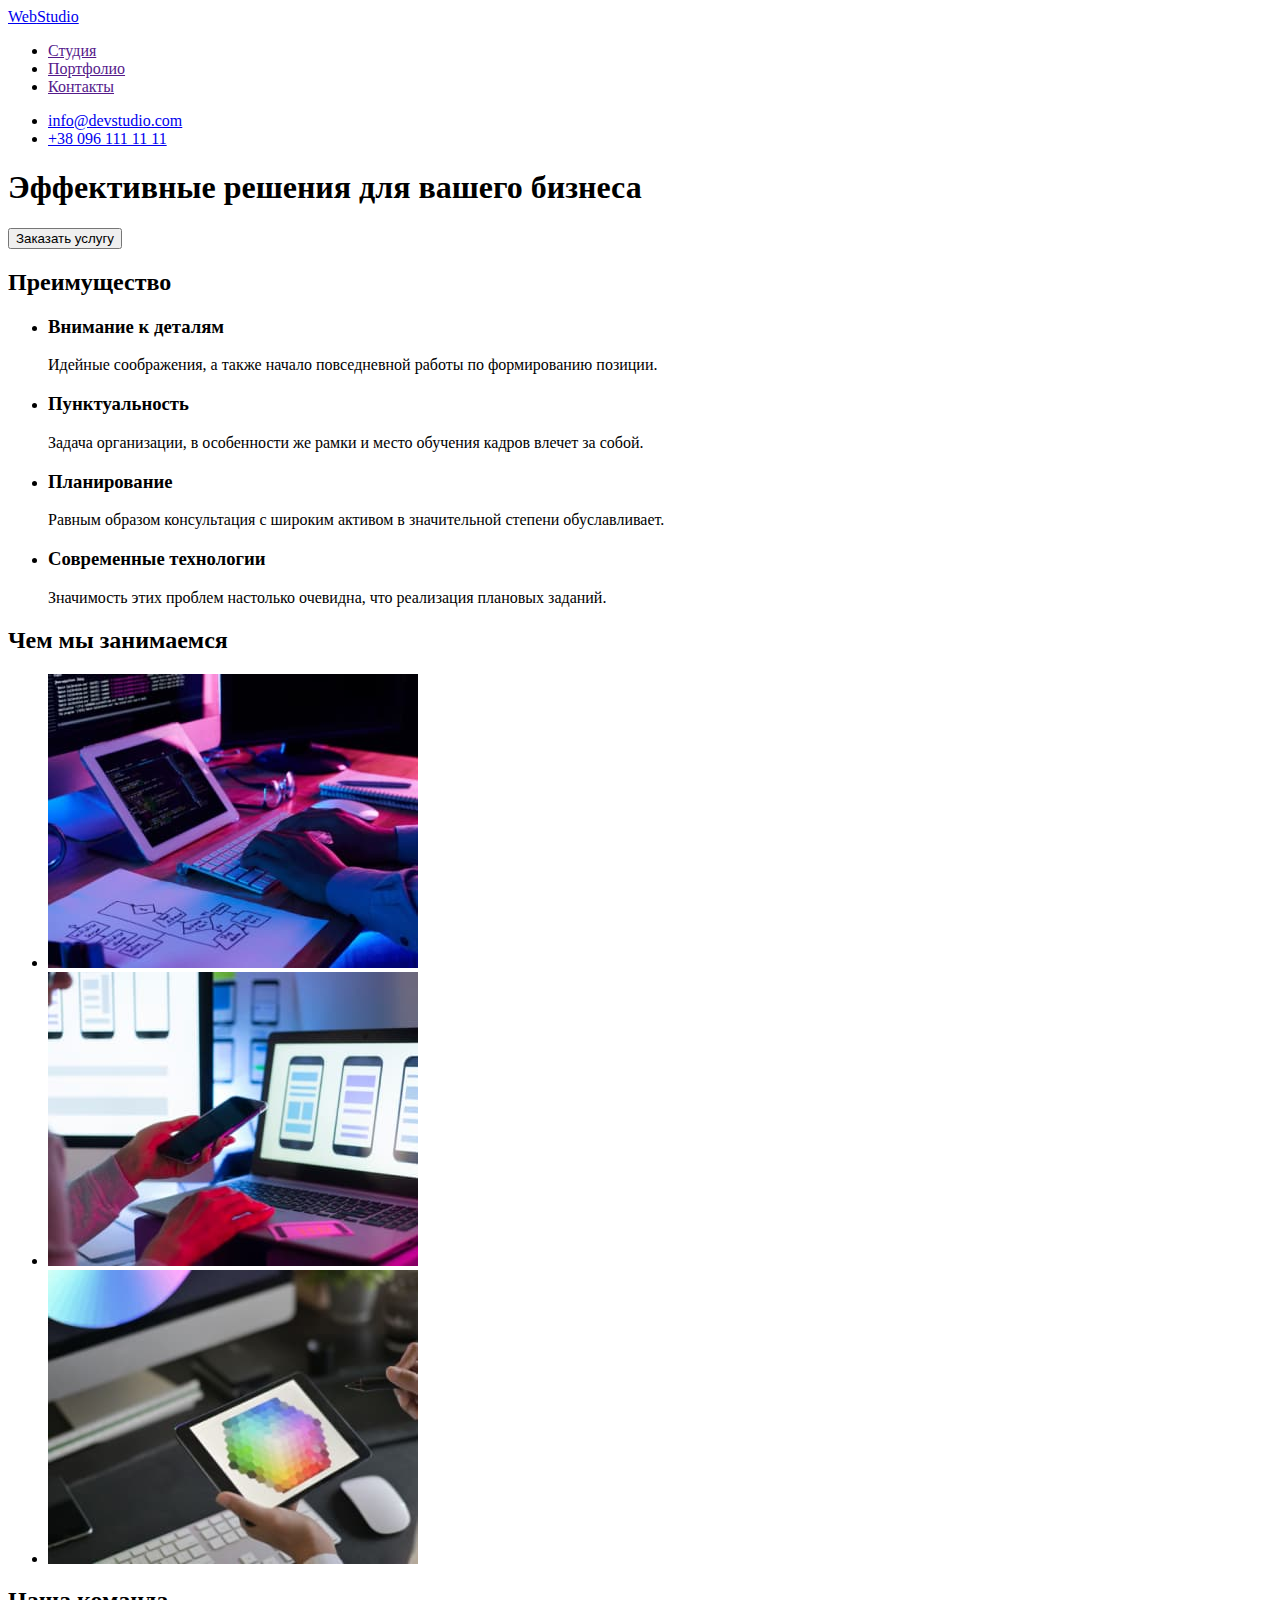
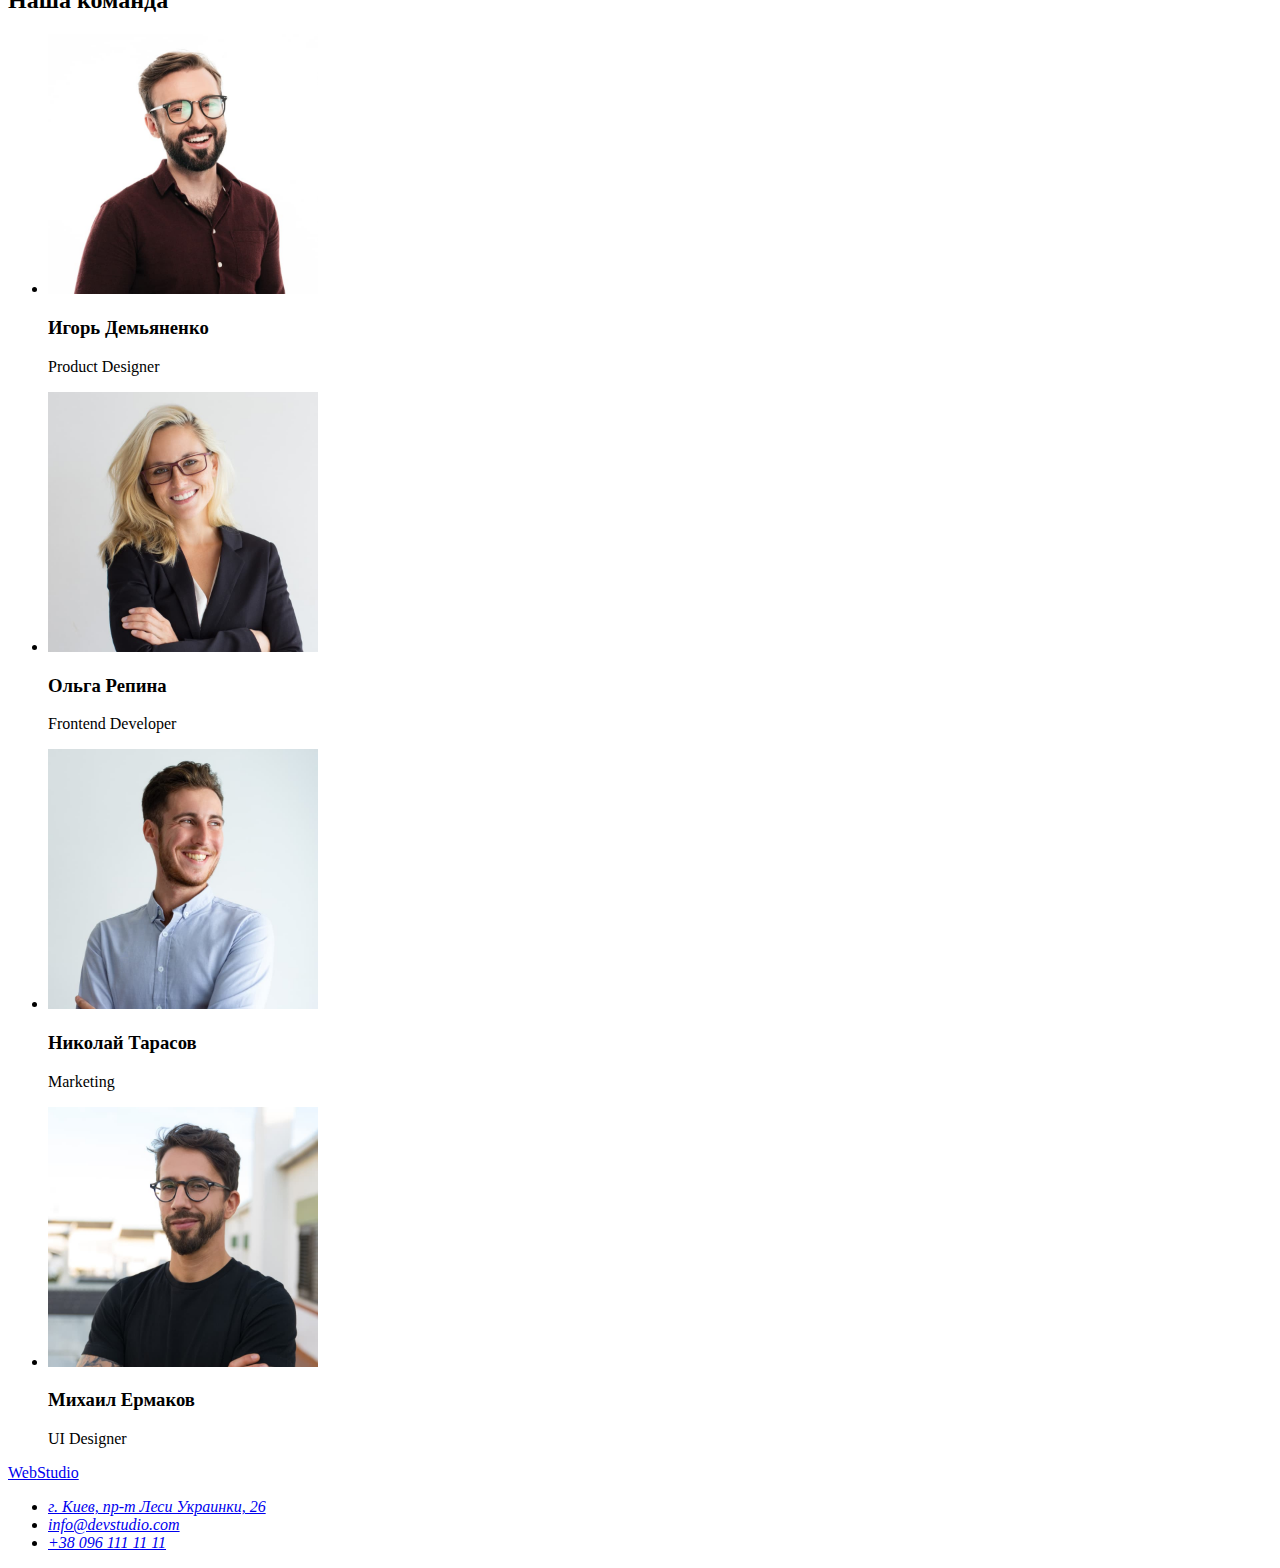
==== index.html @ 7dddd97c "duplicate hw1" ====
<!DOCTYPE html>
<html lang="ru">
<head>
  <meta charset="UTF-8">
  <meta http-equiv="X-UA-Compatible" content="IE=edge">
  <meta name="viewport" content="width=device-width, initial-scale=1.0">
  <title>WebStudio</title>
  <link rel="stylesheet" href="./css/styles.css">
</head>
<body>

  <header>
    <nav>
      <a href="./">
        <span>Web</span>Studio
      </a>
      <ul>
        <li><a href="">Студия</a></li>
        <li><a href="">Портфолио</a></li>
        <li><a href="">Контакты</a></li>
      </ul>
    </nav>

      <ul>
        <li><a href="mailto:info@devstudio.com">info@devstudio.com</a></li>
        <li><a href="tel:+380961111111">+38 096 111 11 11</a></li>
      </ul>
  </header>

  <main>
    <section>
      <h1>Эффективные решения для вашего бизнеса</h1>
      <button type="button">Заказать услугу</button>
    </section>

    <section>
      <h2>Преимущество</h2>

      <ul>
        <li>
          <h3>Внимание к деталям</h3>
          <p>Идейные соображения, а также начало повседневной работы по формированию позиции.</p>
        </li>
        <li>
          <h3>Пунктуальность</h3>
          <p>Задача организации, в особенности же рамки и место обучения кадров влечет за собой.</p>
        </li>
        <li>
          <h3>Планирование</h3>
          <p>Равным образом консультация с широким активом в значительной степени обуславливает.</p>
        </li>
        <li>
          <h3>Современные технологии</h3>
          <p>Значимость этих проблем настолько очевидна, что реализация плановых заданий.</p>
        </li>
      </ul>
    </section>

    <section>
      <h2>Чем мы занимаемся</h2>
      <ul>
        <li><img src="./images/layout.jpg" alt="Программирование" width="370"></li>
        <li><img src="./images/design.jpg" alt="Дизайн" width="370"></li>
        <li><img src="./images/colorontablet.jpg" alt="Выбор цвета на графическом планшете" width="370"></li>
      </ul>
    </section>

    <section>
      <h2>Наша команда</h2>
      <ul>
        <li>
          <img src="./images/igordemyanenko.jpg" alt="Игорь Демьяненко" width="270">
          <h3>Игорь Демьяненко</h3>
          <p>Product Designer</p>
        </li>
        <li>
          <img src="./images/olgarepina.jpg" alt="Ольга Репина" width="270">
          <h3>Ольга Репина</h3>
          <p>Frontend Developer</p>
        </li>
        <li>
          <img src="./images/nikolaitarasov.jpg" alt="Николай Тарасов" width="270">
          <h3>Николай Тарасов</h3>
          <p>Marketing</p>
        </li>
        <li>
          <img src="./images/mikhailermakov.jpg" alt="Михаил Ермаков" width="270">
          <h3>Михаил Ермаков</h3>
          <p>UI Designer</p>
        </li>
      </ul>
    </section>
  </main>

  <footer>
    <a href="./">
        <span>Web</span>Studio
      </a>
        <address>
        <ul>
          <li><a href="/">г. Киев, пр-т Леси Украинки, 26</a></li>
          <li><a href="mailto:info@devstudio.com">info@devstudio.com</a></li>
          <li><a href="tel:+380961111111">+38 096 111 11 11</a></li>
        </ul>
        </address>
  </footer>
</body>
</html>
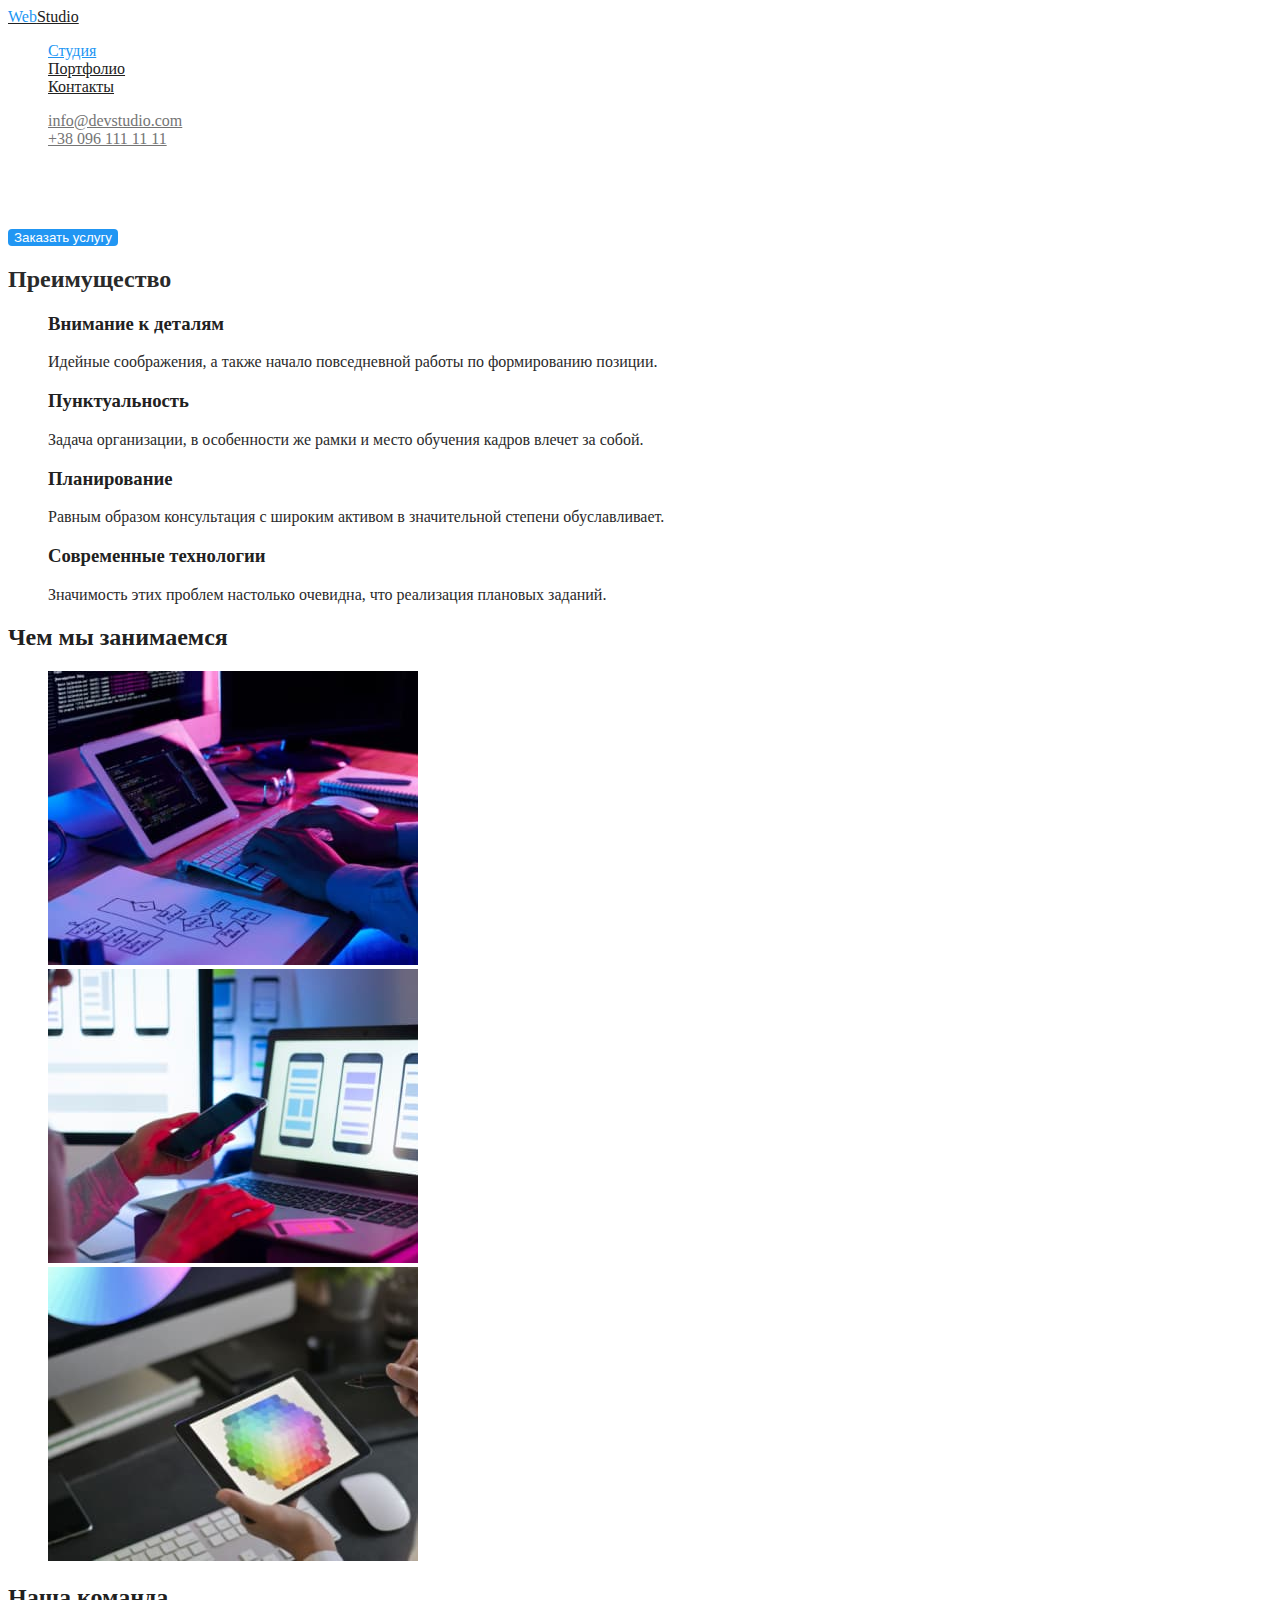
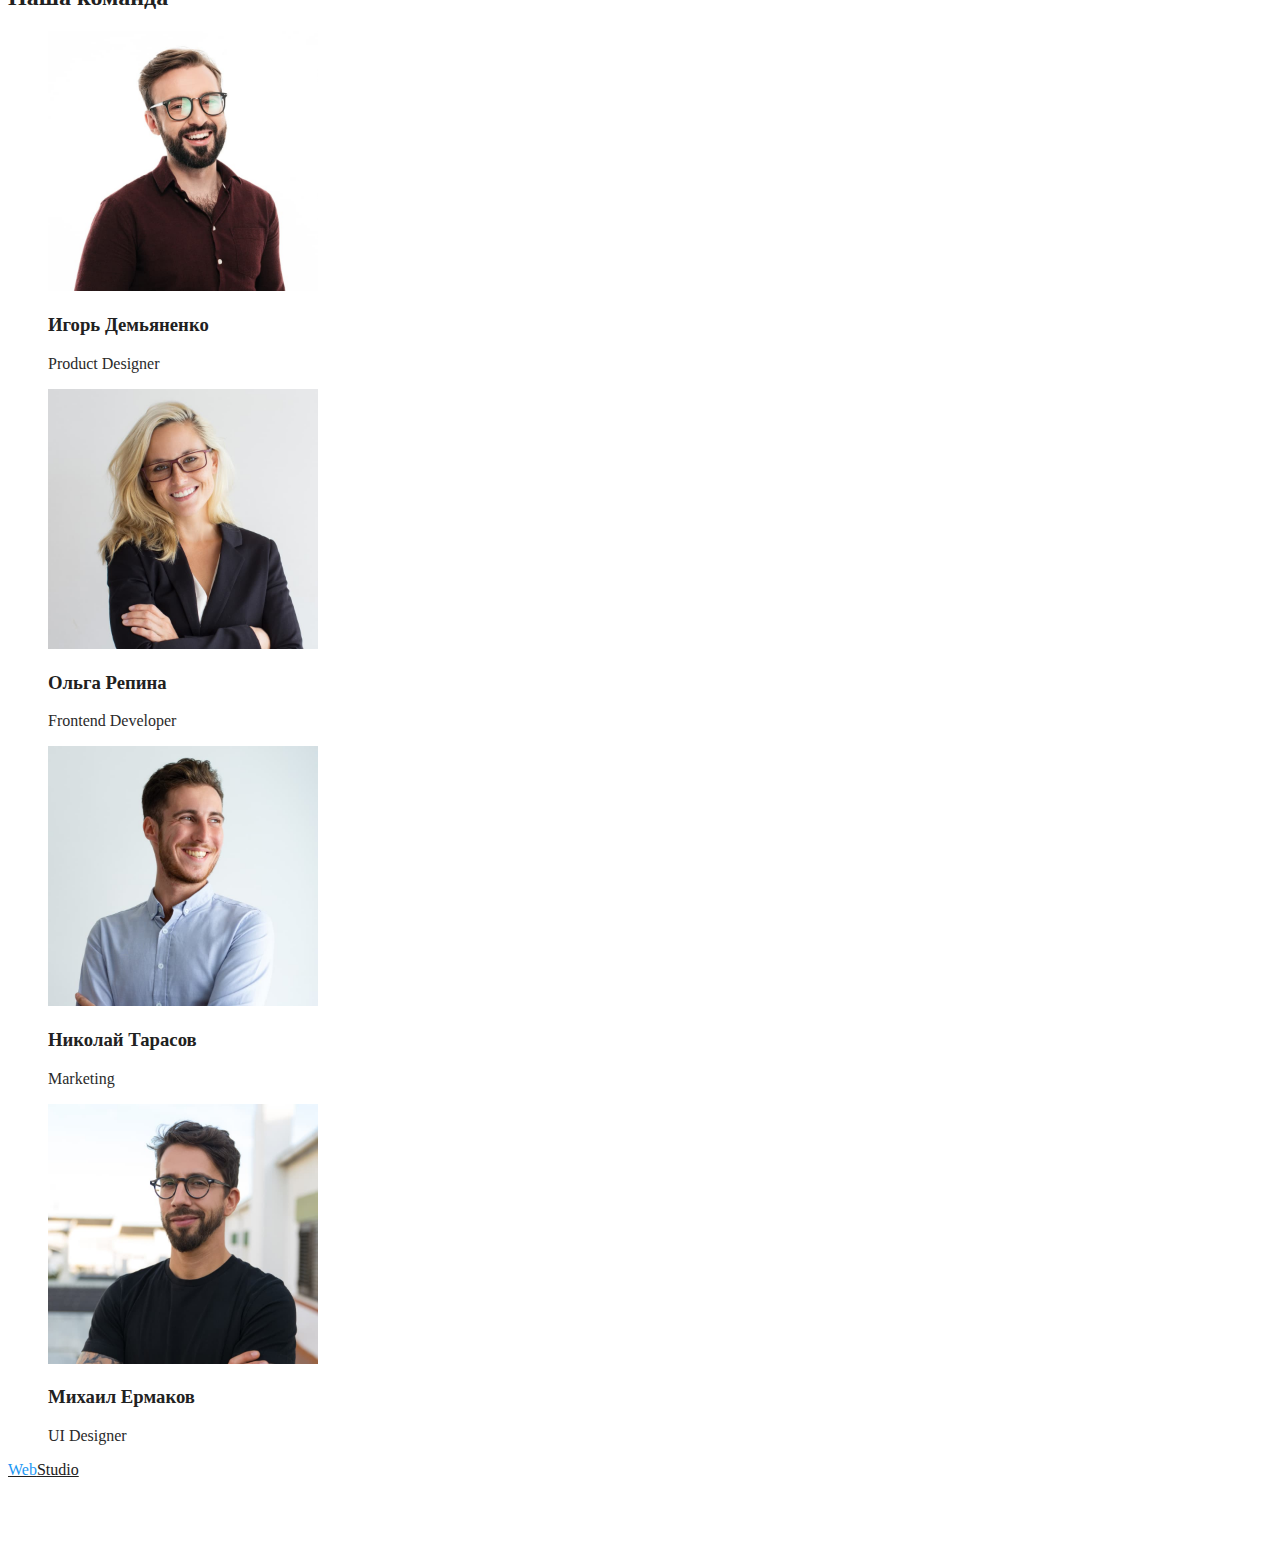
==== commit 49462c13: "add styles" ====
--- a/index.html
+++ b/index.html
@@ -11,81 +11,81 @@
 
   <header>
     <nav>
-      <a href="./">
-        <span>Web</span>Studio
+      <a href="./" class="logo">
+        <span class="logo-web">Web</span>Studio
       </a>
-      <ul>
-        <li><a href="">Студия</a></li>
-        <li><a href="">Портфолио</a></li>
-        <li><a href="">Контакты</a></li>
+      <ul class="site-nav list">
+        <li><a href="" class="link current">Студия</a></li>
+        <li><a href="./portfolio.html" class="link">Портфолио</a></li>
+        <li><a href="" class="link">Контакты</a></li>
       </ul>
     </nav>
 
-      <ul>
-        <li><a href="mailto:info@devstudio.com">info@devstudio.com</a></li>
-        <li><a href="tel:+380961111111">+38 096 111 11 11</a></li>
+      <ul class="contacts-header list">
+        <li ><a href="mailto:info@devstudio.com" class="mail">info@devstudio.com</a></li>
+        <li><a href="tel:+380961111111" class="tel">+38 096 111 11 11</a></li>
       </ul>
   </header>
 
   <main>
-    <section>
-      <h1>Эффективные решения для вашего бизнеса</h1>
-      <button type="button">Заказать услугу</button>
+    <section class="slogan">
+      <h1 class="slogan-title">Эффективные решения для вашего бизнеса</h1>
+      <button type="button" class="button">Заказать услугу</button>
     </section>
 
     <section>
       <h2>Преимущество</h2>
 
-      <ul>
+      <ul class="feature-list list">
         <li>
-          <h3>Внимание к деталям</h3>
+          <h3 class="title">Внимание к деталям</h3>
           <p>Идейные соображения, а также начало повседневной работы по формированию позиции.</p>
         </li>
         <li>
-          <h3>Пунктуальность</h3>
+          <h3 class="title">Пунктуальность</h3>
           <p>Задача организации, в особенности же рамки и место обучения кадров влечет за собой.</p>
         </li>
         <li>
-          <h3>Планирование</h3>
+          <h3 class="title">Планирование</h3>
           <p>Равным образом консультация с широким активом в значительной степени обуславливает.</p>
         </li>
         <li>
-          <h3>Современные технологии</h3>
+          <h3 class="title">Современные технологии</h3>
           <p>Значимость этих проблем настолько очевидна, что реализация плановых заданий.</p>
         </li>
       </ul>
     </section>
 
-    <section>
-      <h2>Чем мы занимаемся</h2>
-      <ul>
+    <section class="section">
+      <h2 class="section-title">Чем мы занимаемся</h2>
+      <ul class="section list">
         <li><img src="./images/layout.jpg" alt="Программирование" width="370"></li>
         <li><img src="./images/design.jpg" alt="Дизайн" width="370"></li>
         <li><img src="./images/colorontablet.jpg" alt="Выбор цвета на графическом планшете" width="370"></li>
       </ul>
     </section>
 
-    <section>
-      <h2>Наша команда</h2>
-      <ul>
+    <section class="section">
+      <h2 class="section-title">Наша команда</h2>
+      <ul class="section list">
         <li>
           <img src="./images/igordemyanenko.jpg" alt="Игорь Демьяненко" width="270">
-          <h3>Игорь Демьяненко</h3>
+          <h3 class="section-title">Игорь Демьяненко</h3>
           <p>Product Designer</p>
         </li>
         <li>
           <img src="./images/olgarepina.jpg" alt="Ольга Репина" width="270">
-          <h3>Ольга Репина</h3>
+          <h3 class="section-title">Ольга Репина</h3>
           <p>Frontend Developer</p>
         </li>
         <li>
           <img src="./images/nikolaitarasov.jpg" alt="Николай Тарасов" width="270">
-          <h3>Николай Тарасов</h3>
+          <h3 class="section-title">Николай Тарасов</h3>
           <p>Marketing</p>
         </li>
         <li>
           <img src="./images/mikhailermakov.jpg" alt="Михаил Ермаков" width="270">
-          <h3>Михаил Ермаков</h3>
+          <h3 class="section-title">Михаил Ермаков</h3>
           <p>UI Designer</p>
         </li>
       </ul>
@@ -93,14 +93,14 @@
   </main>
 
   <footer>
-    <a href="./">
-        <span>Web</span>Studio
+    <a href="./" class="logo">
+        <span class="logo-web">Web</span>Studio
       </a>
         <address>
-        <ul>
-          <li><a href="/">г. Киев, пр-т Леси Украинки, 26</a></li>
-          <li><a href="mailto:info@devstudio.com">info@devstudio.com</a></li>
-          <li><a href="tel:+380961111111">+38 096 111 11 11</a></li>
+        <ul class="contacts-footer list">
+          <li><a href="/" class="address">г. Киев, пр-т Леси Украинки, 26</a></li>
+          <li ><a href="mailto:info@devstudio.com" class="mail">info@devstudio.com</a></li>
+          <li><a href="tel:+380961111111" class="tel">+38 096 111 11 11</a></li>
         </ul>
         </address>
   </footer>
--- a/css/styles.css
+++ b/css/styles.css
@@ -0,0 +1,127 @@
+/* styles for index.html */
+:root {
+--primary-text-color: #2a2a2a;
+--title-text-color: #212121;
+--accent-color: #2196F3;
+--primary-white-color: #FFFFFF;
+--grey: #757575;
+--grey-light: rgba(255, 255, 255, 0.6);
+--grey-ultra-light: #F5F4FA;
+}
+body {
+  background-color: var(--primary-bg-color);
+  color: var(--primary-text-color)
+}
+
+.list {
+  list-style: none;
+}
+
+/* header */
+
+.logo {
+  color: var(--title-text-color);
+}
+
+.logo-web {
+  color: var(--accent-color);
+}
+
+.site-nav .link {
+  color: var(--title-text-color);
+  
+}
+
+.site-nav .link:hover,
+.site-nav .link:focus {
+  color: var(--accent-color);
+}
+
+.site-nav .link.current{
+  color: var(--accent-color);
+}
+
+.contacts-header .mail {
+  color: var(--grey);
+}
+.contacts-header .mail:hover,
+.contacts-header .mail:focus {
+  color: var(--accent-color);
+}
+
+.contacts-header .tel {
+  color: var(--grey);
+}
+
+.contacts-header .tel:hover,
+.contacts-header .tel:focus {
+  color: var(--accent-color);
+}
+
+/* main */
+
+.section-title {
+  color: var(--title-text-color);
+}
+
+.slogan-title {
+  color: var(--primary-white-color);
+}
+
+.button {
+  color: var(--primary-white-color);
+  background-color: var(--accent-color);
+  border: 0;
+  border-radius: 4px;
+}
+
+.feature-list .title {
+  color: var(--title-text-color);
+}
+
+/* footer */
+
+.contacts-footer .mail {
+  color: var(--grey-light);
+}
+.contacts-footer .mail:hover,
+.contacts-footer .mail:focus {
+  color: var(--accent-color);
+}
+
+.contacts-footer .tel {
+  color: var(--grey-light);
+}
+
+.contacts-footer .tel:hover,
+.contacts-footer .tel:focus {
+  color: var(--accent-color);
+}
+
+.address {
+  color: var(--primary-white-color)
+}
+
+/* styles for portfolio */
+
+/* main */
+
+.portfolio-title {
+  color: var(--title-text-color);
+}
+
+.description {
+  color: var(--grey);
+}
+
+.filter-button {
+  color: var(--title-text-color);
+  background-color: var(--grey-ultra-light);
+  border: 0;
+  Fill: Solid;
+}
+
+.filter-button.current {
+  color: var(--primary-white-color);
+  background-color: var(--accent-color)
+}
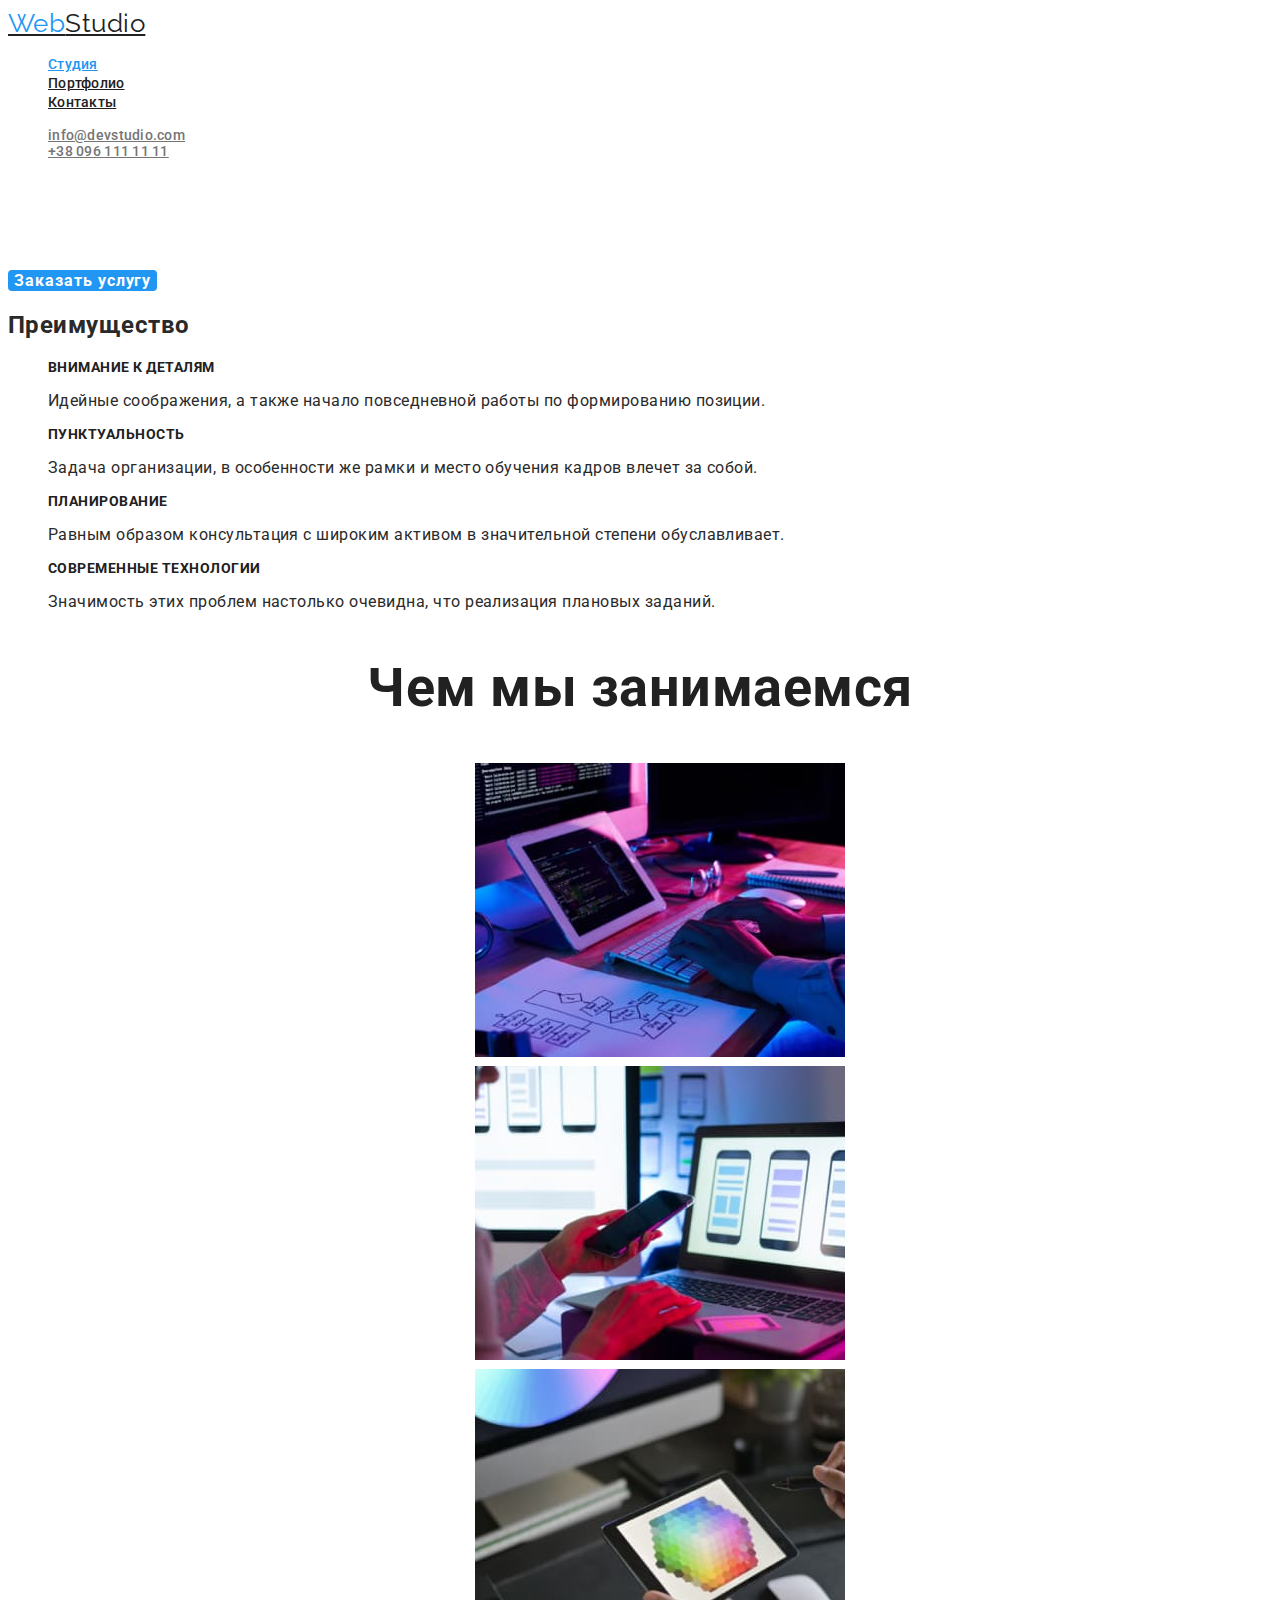
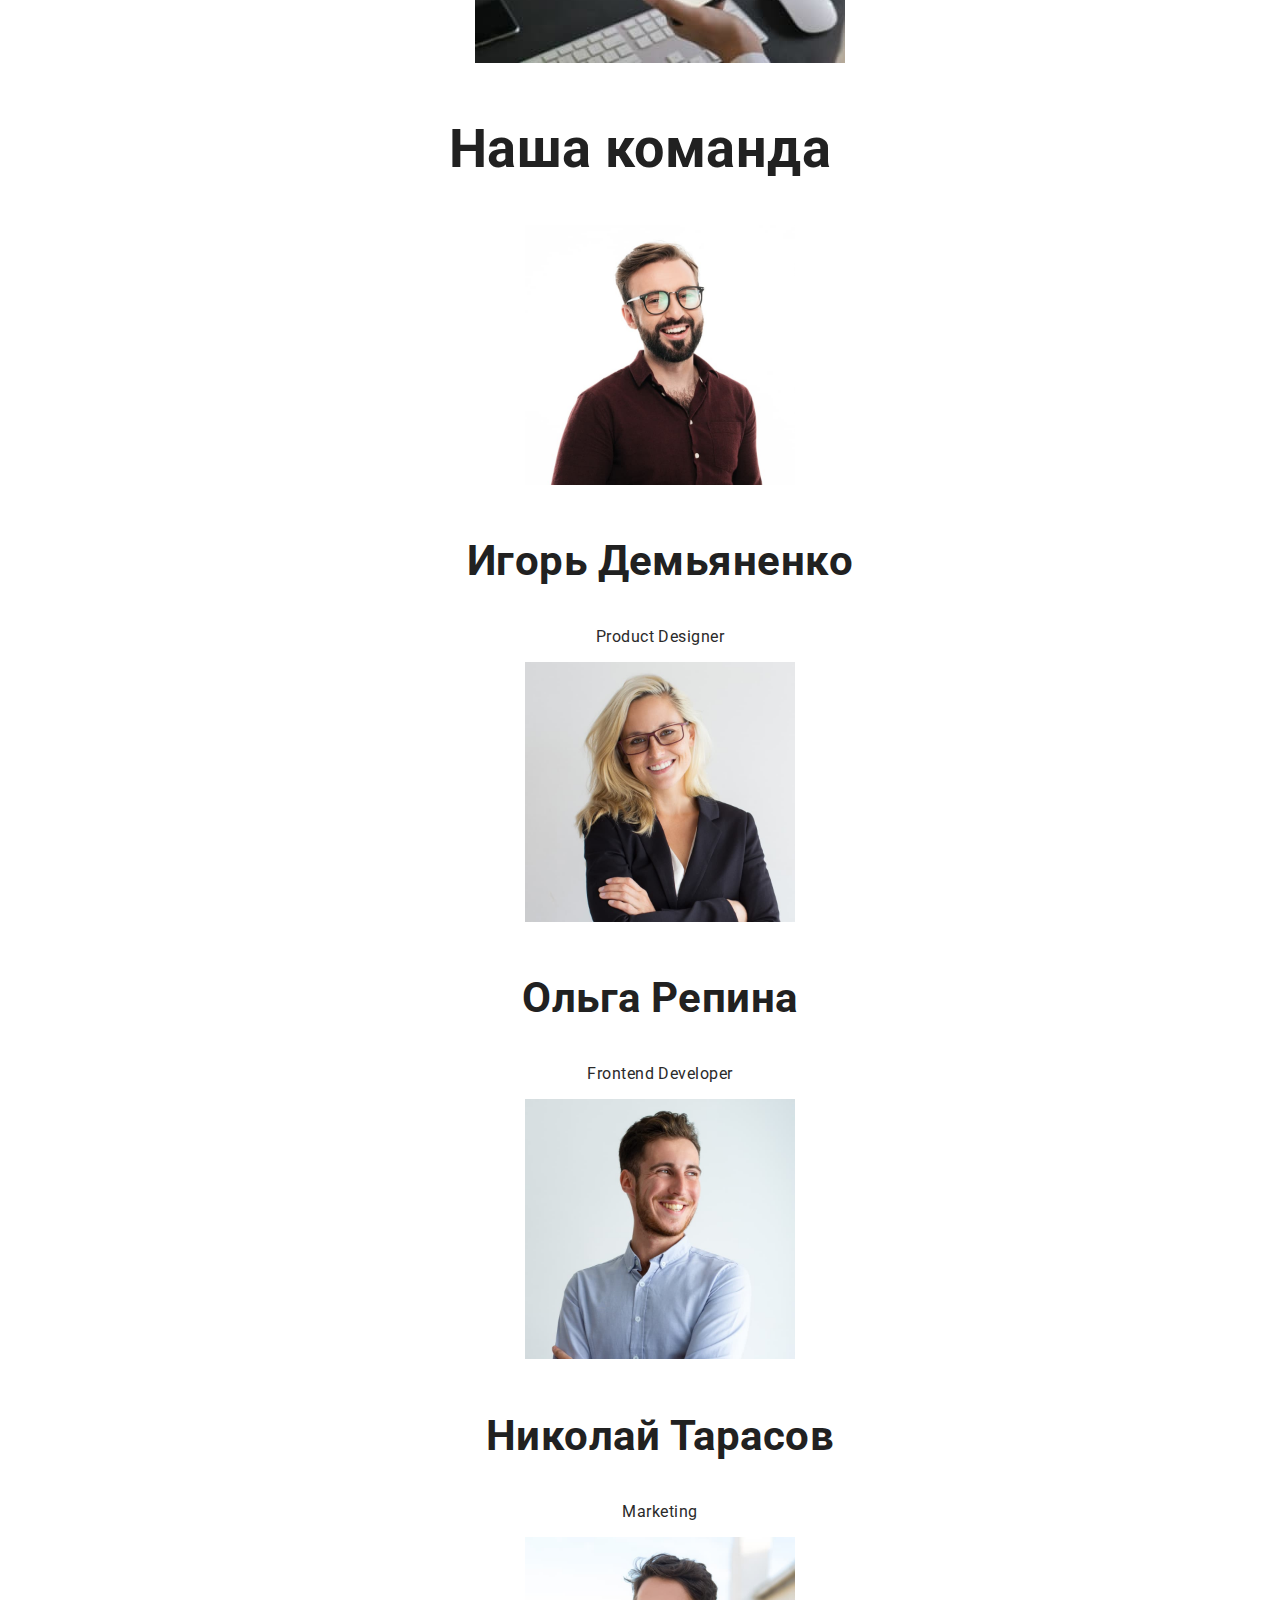
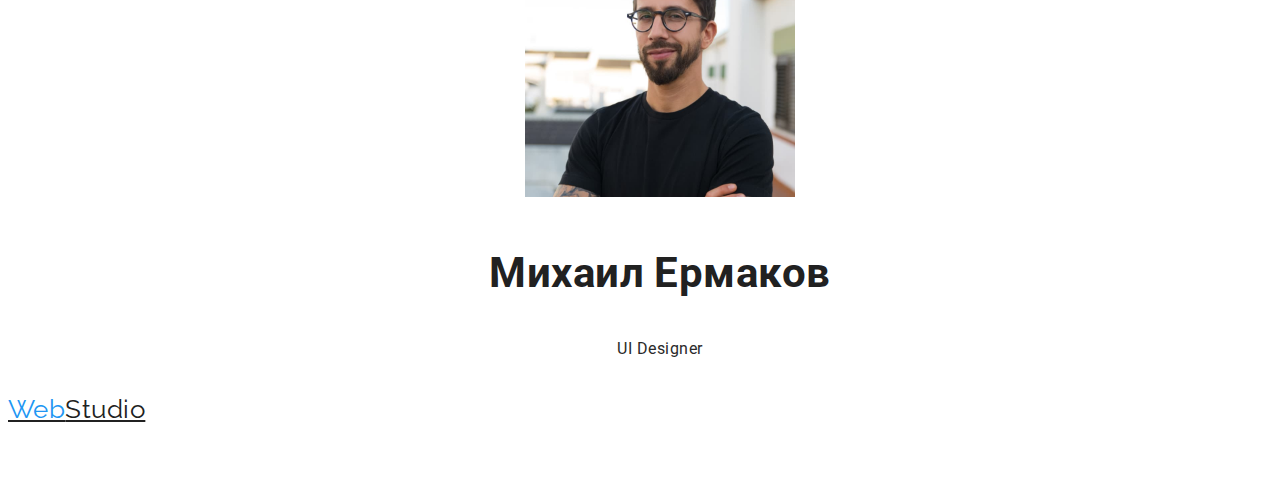
==== commit ec499327: "add class" ====
--- a/index.html
+++ b/index.html
@@ -5,6 +5,9 @@
   <meta http-equiv="X-UA-Compatible" content="IE=edge">
   <meta name="viewport" content="width=device-width, initial-scale=1.0">
   <title>WebStudio</title>
+  <link rel="preconnect" href="https://fonts.googleapis.com">
+  <link rel="preconnect" href="https://fonts.gstatic.com" crossorigin>
+  <link href="https://fonts.googleapis.com/css2?family=Raleway:wght@700&family=Roboto:wght@400;500;700;900&display=swap" rel="stylesheet">
   <link rel="stylesheet" href="./css/styles.css">
 </head>
 <body>
@@ -39,19 +42,19 @@
       <ul class="feature-list list">
         <li>
           <h3 class="title">Внимание к деталям</h3>
-          <p>Идейные соображения, а также начало повседневной работы по формированию позиции.</p>
+          <p class="subtitle">Идейные соображения, а также начало повседневной работы по формированию позиции.</p>
         </li>
         <li>
           <h3 class="title">Пунктуальность</h3>
-          <p>Задача организации, в особенности же рамки и место обучения кадров влечет за собой.</p>
+          <p class="subtitle">Задача организации, в особенности же рамки и место обучения кадров влечет за собой.</p>
         </li>
         <li>
           <h3 class="title">Планирование</h3>
-          <p>Равным образом консультация с широким активом в значительной степени обуславливает.</p>
+          <p class="subtitle">Равным образом консультация с широким активом в значительной степени обуславливает.</p>
         </li>
         <li>
           <h3 class="title">Современные технологии</h3>
-          <p>Значимость этих проблем настолько очевидна, что реализация плановых заданий.</p>
+          <p class="subtitle">Значимость этих проблем настолько очевидна, что реализация плановых заданий.</p>
         </li>
       </ul>
     </section>
@@ -71,22 +74,22 @@
         <li>
           <img src="./images/igordemyanenko.jpg" alt="Игорь Демьяненко" width="270">
           <h3 class="section-title">Игорь Демьяненко</h3>
-          <p>Product Designer</p>
+          <p class="section-subtitle">Product Designer</p>
         </li>
         <li>
           <img src="./images/olgarepina.jpg" alt="Ольга Репина" width="270">
           <h3 class="section-title">Ольга Репина</h3>
-          <p>Frontend Developer</p>
+          <p class="section-subtitle">Frontend Developer</p>
         </li>
         <li>
           <img src="./images/nikolaitarasov.jpg" alt="Николай Тарасов" width="270">
           <h3 class="section-title">Николай Тарасов</h3>
-          <p>Marketing</p>
+          <p class="section-subtitle">Marketing</p>
         </li>
         <li>
           <img src="./images/mikhailermakov.jpg" alt="Михаил Ермаков" width="270">
           <h3 class="section-title">Михаил Ермаков</h3>
-          <p>UI Designer</p>
+          <p class="section-subtitle">UI Designer</p>
         </li>
       </ul>
     </section>
--- a/css/styles.css
+++ b/css/styles.css
@@ -10,7 +10,10 @@
 }
 body {
   background-color: var(--primary-bg-color);
-  color: var(--primary-text-color)
+  color: var(--primary-text-color);
+
+  font-family: Roboto, sans-serif;
+  letter-spacing: 0.03em;
 }
 
 .list {
@@ -21,6 +24,10 @@
 
 .logo {
   color: var(--title-text-color);
+
+  font-family: Raleway;
+  font-size: 26px;
+  line-height: 1,19;
 }
 
 .logo-web {
@@ -29,6 +36,11 @@
 
 .site-nav .link {
   color: var(--title-text-color);
+
+font-weight: 500;
+font-size: 14px;
+line-height: 1,14;
+letter-spacing: 0.02em;
   
 }
 
@@ -40,6 +52,12 @@
 .site-nav .link.current{
   color: var(--accent-color);
 }
+.contacts-header {
+font-weight: 500;
+font-size: 14px;
+line-height: 1,4px;
+letter-spacing: 0.02em;
+}
 
 .contacts-header .mail {
   color: var(--grey);
@@ -66,6 +84,13 @@
 
 .slogan-title {
   color: var(--primary-white-color);
+
+  font-weight: 900;
+  font-size: 44px;
+  line-height: 1,5;
+  text-align: center;
+  letter-spacing: 0.06em;
+  text-transform: uppercase;
 }
 
 .button {
@@ -73,13 +98,62 @@
   background-color: var(--accent-color);
   border: 0;
   border-radius: 4px;
+
+  font-family: inherit;
+  font-weight: 700;
+  font-size: 16px;
+  line-height: 1,88;
+  display: flex;
+  align-items: center;
+  text-align: center;
+  letter-spacing: 0.06em;
+
 }
 
 .feature-list .title {
-  color: var(--title-text-color);
+  font-weight: 700;
+  font-size: 14px;
+  line-height: 1,14;
+  text-transform: uppercase;
+}
+
+.feature-list.subtitle {
+  font-weight: 400;
+  font-size: 14px;
+  line-height: 1,71;
+}
+
+.feature-list .title {
+  color: var(--title-text-color);
+}
+
+.section {
+  font-weight: 700;
+  font-size: 36px;
+  line-height: 1,17;
+  text-align: center;
+}
+
+.section-list {
+  font-weight: 500;
+  font-size: 16px;
+  line-height: 1,19;
+  text-align: center;
+}
+
+.section-subtitle {
+  font-weight: 400;
+  font-size: 16px;
+  line-height: 1,19;
+  text-align: center;
 }
 
 /* footer */
+.contacts-footer {
+  font-weight: 400;
+  font-size: 14px;
+  line-height: 1,71;
+}
 
 .contacts-footer .mail {
   color: var(--grey-light);
@@ -108,10 +182,19 @@
 
 .portfolio-title {
   color: var(--title-text-color);
+
+  font-weight: 700;
+  font-size: 18px;
+  line-height: 2;
+  letter-spacing: 0.06em;
 }
 
 .description {
   color: var(--grey);
+
+  font-weight: 400;
+  font-size: 16px;
+  line-height: 1,88px;
 }
 
 .filter-button {
@@ -119,9 +202,21 @@
   background-color: var(--grey-ultra-light);
   border: 0;
   Fill: Solid;
+
+  font-family: inherit;
+  font-weight: 500;
+  font-size: 16px;
+  line-height: 1,63;
+  text-align: center;
 }
 
 .filter-button.current {
   color: var(--primary-white-color);
   background-color: var(--accent-color)
 }
+
+.filter-button:hover, 
+.filter-button:focus {
+  color: var(--primary-white-color);
+  background-color: var(--accent-color)
+}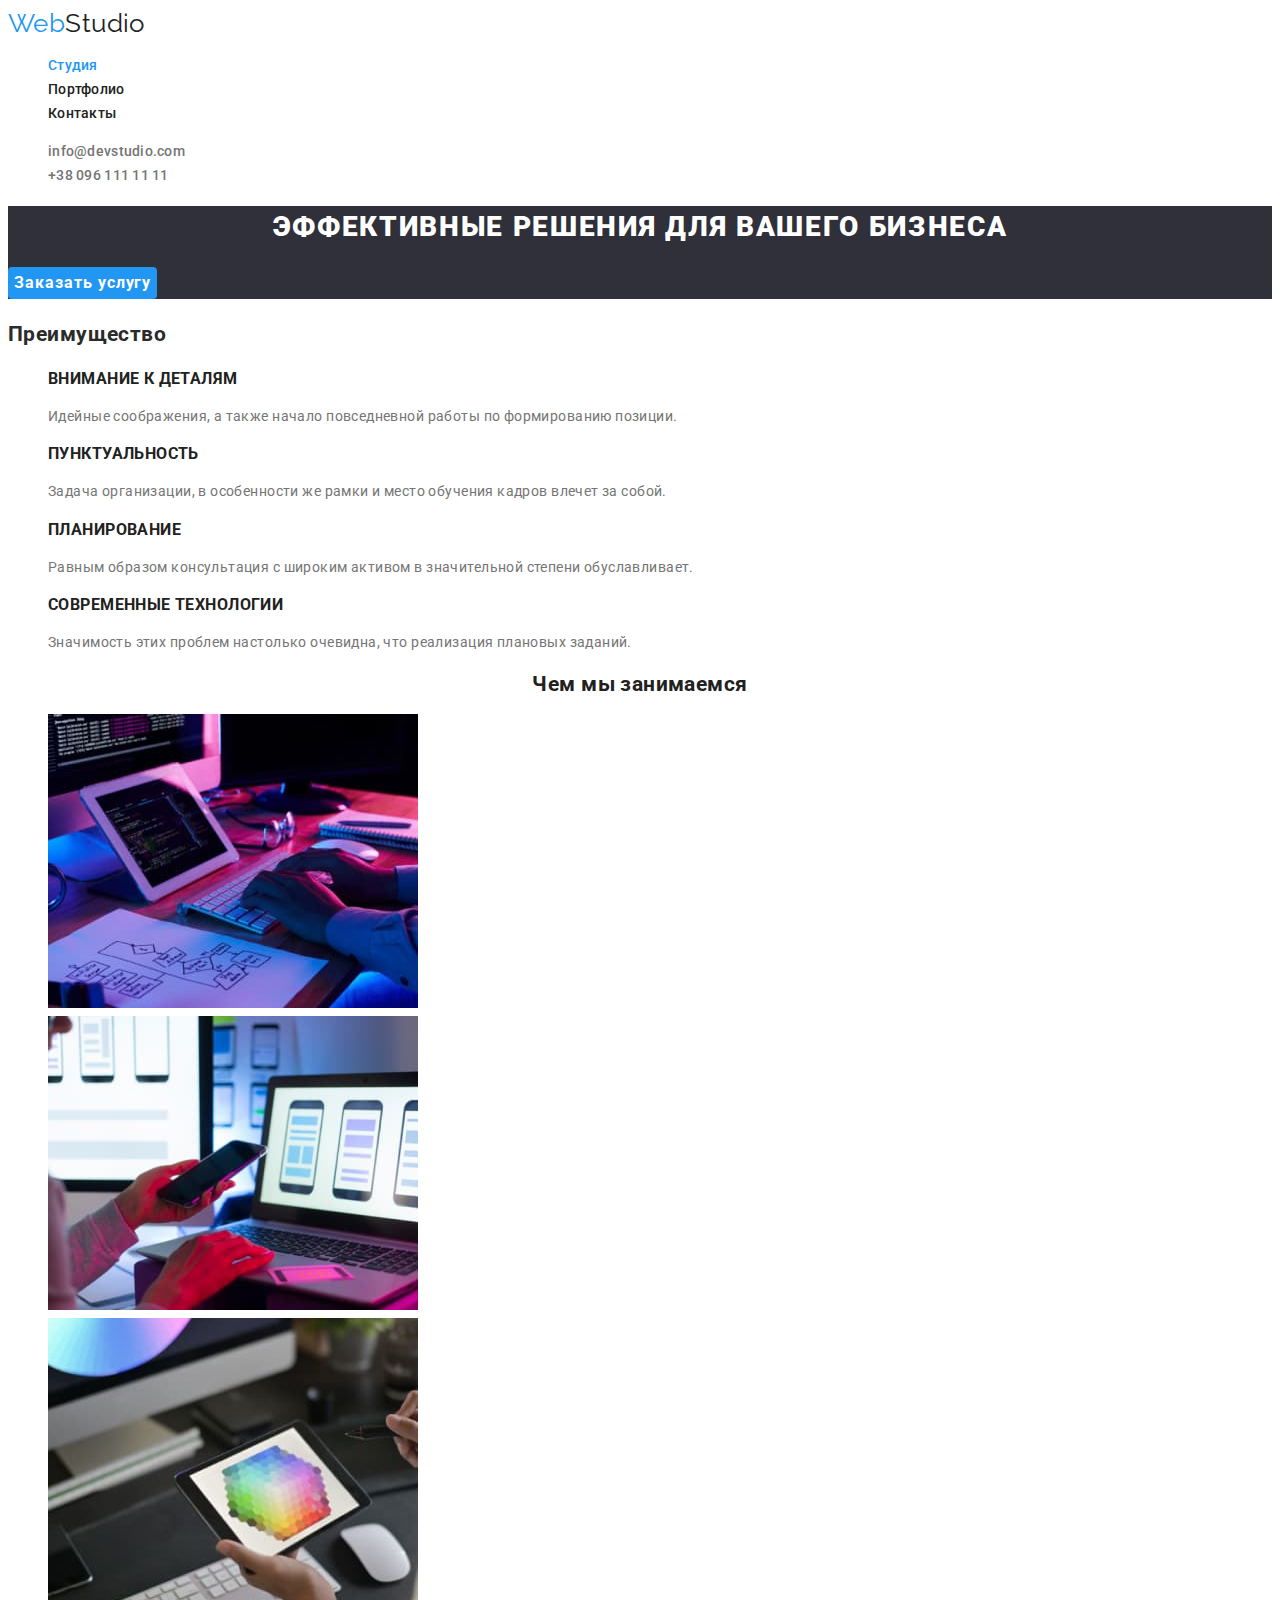
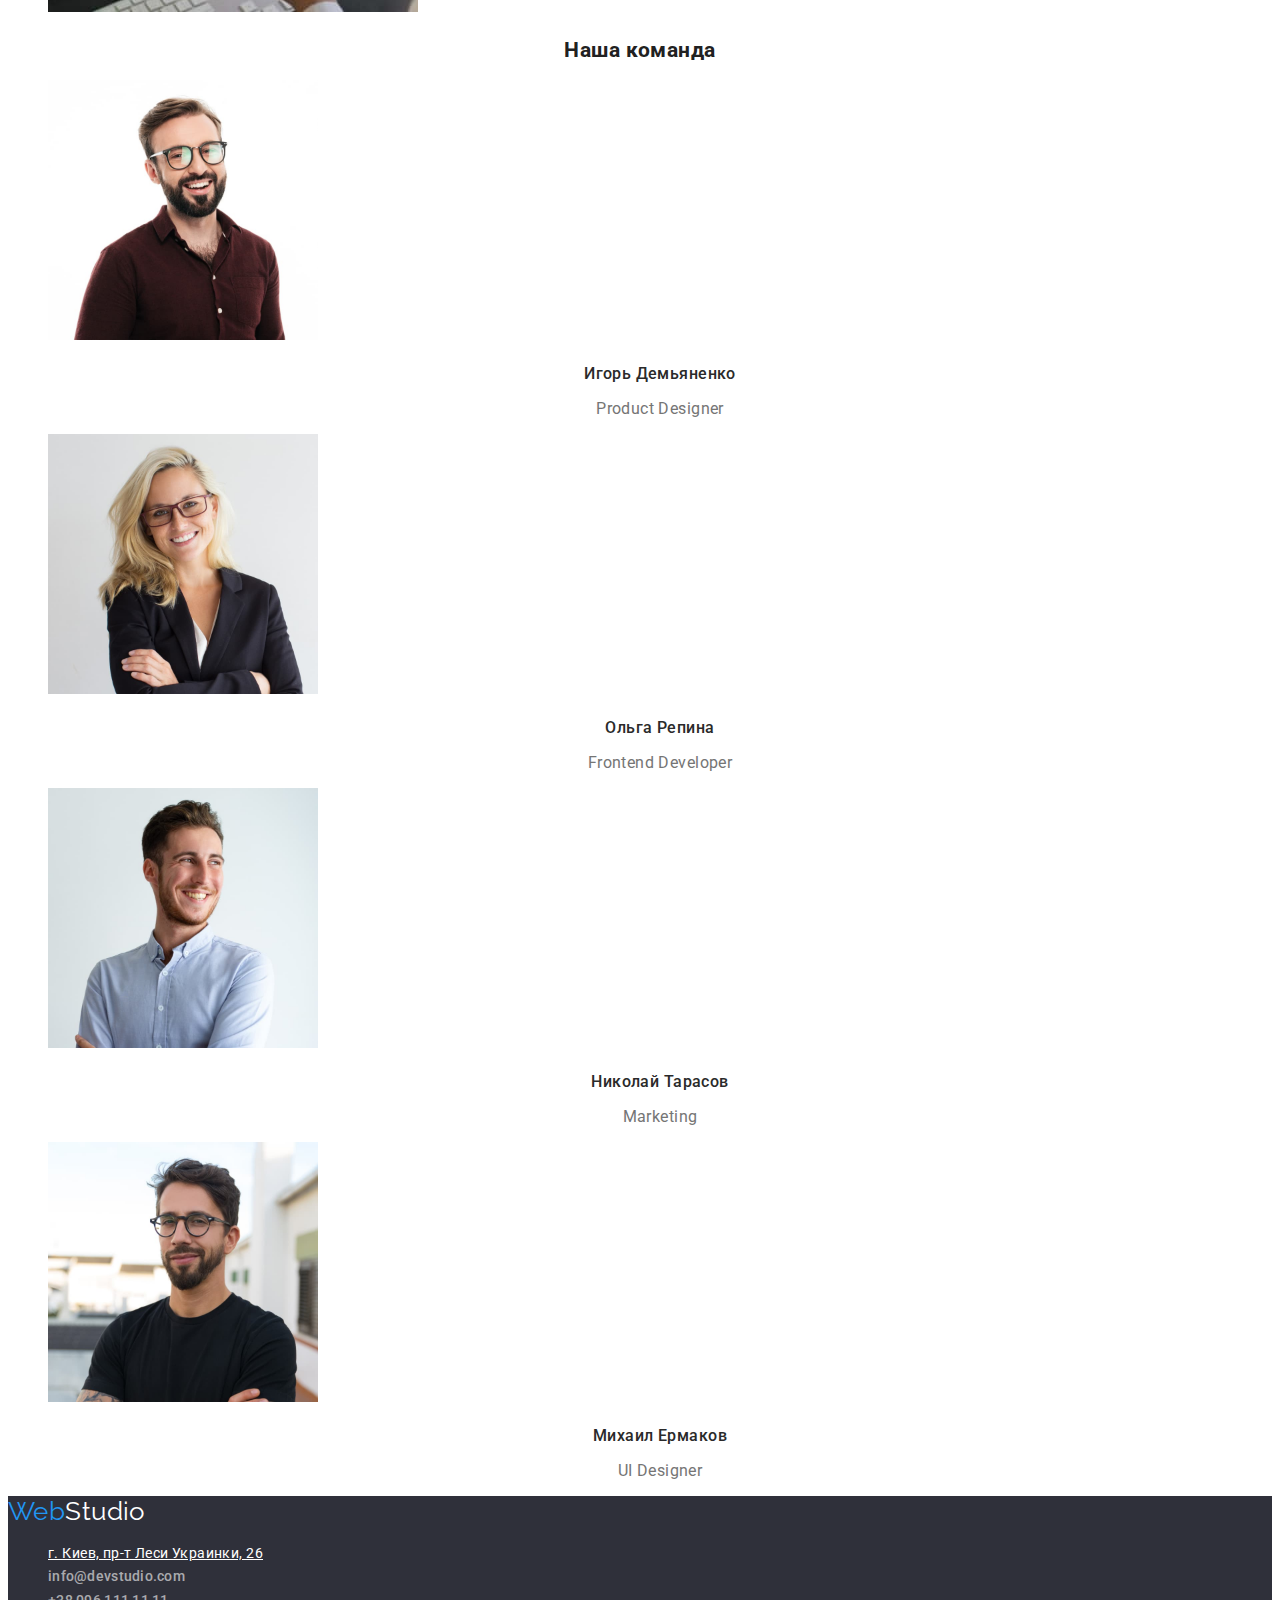
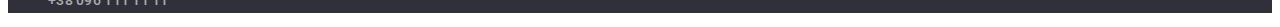
==== commit 8d0a62aa: "fix bags" ====
--- a/index.html
+++ b/index.html
@@ -14,25 +14,25 @@
 
   <header>
     <nav>
-      <a href="./" class="logo">
+      <a href="./" class="logo link">
         <span class="logo-web">Web</span>Studio
       </a>
       <ul class="site-nav list">
-        <li><a href="" class="link current">Студия</a></li>
-        <li><a href="./portfolio.html" class="link">Портфолио</a></li>
-        <li><a href="" class="link">Контакты</a></li>
+        <li><a href="" class="nav-link link current">Студия</a></li>
+        <li><a href="./portfolio.html" class=" nav-link link">Портфолио</a></li>
+        <li><a href="" class="nav-link link">Контакты</a></li>
       </ul>
     </nav>
 
       <ul class="contacts-header list">
-        <li ><a href="mailto:info@devstudio.com" class="mail">info@devstudio.com</a></li>
-        <li><a href="tel:+380961111111" class="tel">+38 096 111 11 11</a></li>
+        <li ><a href="mailto:info@devstudio.com" class="contacts-link link">info@devstudio.com</a></li>
+        <li><a href="tel:+380961111111" class="contacts-link link">+38 096 111 11 11</a></li>
       </ul>
   </header>
 
   <main>
-    <section class="slogan">
-      <h1 class="slogan-title">Эффективные решения для вашего бизнеса</h1>
+    <section class="hero">
+      <h1 class="hero-title">Эффективные решения для вашего бизнеса</h1>
       <button type="button" class="button">Заказать услугу</button>
     </section>
 
@@ -41,69 +41,69 @@
 
       <ul class="feature-list list">
         <li>
-          <h3 class="title">Внимание к деталям</h3>
-          <p class="subtitle">Идейные соображения, а также начало повседневной работы по формированию позиции.</p>
+          <h3 class="feature-title">Внимание к деталям</h3>
+          <p class="feature-subtitle">Идейные соображения, а также начало повседневной работы по формированию позиции.</p>
         </li>
         <li>
-          <h3 class="title">Пунктуальность</h3>
-          <p class="subtitle">Задача организации, в особенности же рамки и место обучения кадров влечет за собой.</p>
+          <h3 class="feature-title">Пунктуальность</h3>
+          <p class="feature-subtitle">Задача организации, в особенности же рамки и место обучения кадров влечет за собой.</p>
         </li>
         <li>
-          <h3 class="title">Планирование</h3>
-          <p class="subtitle">Равным образом консультация с широким активом в значительной степени обуславливает.</p>
+          <h3 class="feature-title">Планирование</h3>
+          <p class="feature-subtitle">Равным образом консультация с широким активом в значительной степени обуславливает.</p>
         </li>
         <li>
-          <h3 class="title">Современные технологии</h3>
-          <p class="subtitle">Значимость этих проблем настолько очевидна, что реализация плановых заданий.</p>
+          <h3 class="feature-title">Современные технологии</h3>
+          <p class="feature-subtitle">Значимость этих проблем настолько очевидна, что реализация плановых заданий.</p>
         </li>
       </ul>
     </section>
 
     <section class="section">
       <h2 class="section-title">Чем мы занимаемся</h2>
-      <ul class="section list">
+      <ul class="section-subtitle list">
         <li><img src="./images/layout.jpg" alt="Программирование" width="370"></li>
         <li><img src="./images/design.jpg" alt="Дизайн" width="370"></li>
         <li><img src="./images/colorontablet.jpg" alt="Выбор цвета на графическом планшете" width="370"></li>
       </ul>
     </section>
 
-    <section class="section">
+    <section class="team">
       <h2 class="section-title">Наша команда</h2>
-      <ul class="section list">
+      <ul class="team-list list">
         <li>
-          <img src="./images/igordemyanenko.jpg" alt="Игорь Демьяненко" width="270">
-          <h3 class="section-title">Игорь Демьяненко</h3>
-          <p class="section-subtitle">Product Designer</p>
+          <img src="./images/igordemyanenko.jpg" class="team-images" alt="Игорь Демьяненко" width="270">
+          <h3 class="team-title">Игорь Демьяненко</h3>
+          <p class="team-description">Product Designer</p>
         </li>
         <li>
-          <img src="./images/olgarepina.jpg" alt="Ольга Репина" width="270">
-          <h3 class="section-title">Ольга Репина</h3>
-          <p class="section-subtitle">Frontend Developer</p>
+          <img src="./images/olgarepina.jpg" class="team-images" alt="Ольга Репина" width="270">
+          <h3 class="team-title">Ольга Репина</h3>
+          <p class="team-description">Frontend Developer</p>
         </li>
         <li>
-          <img src="./images/nikolaitarasov.jpg" alt="Николай Тарасов" width="270">
-          <h3 class="section-title">Николай Тарасов</h3>
-          <p class="section-subtitle">Marketing</p>
+          <img src="./images/nikolaitarasov.jpg" class="team-images" alt="Николай Тарасов" width="270">
+          <h3 class="team-title">Николай Тарасов</h3>
+          <p class="team-description">Marketing</p>
         </li>
         <li>
-          <img src="./images/mikhailermakov.jpg" alt="Михаил Ермаков" width="270">
-          <h3 class="section-title">Михаил Ермаков</h3>
-          <p class="section-subtitle">UI Designer</p>
+          <img src="./images/mikhailermakov.jpg" class="team-images" alt="Михаил Ермаков" width="270">
+          <h3 class="team-title">Михаил Ермаков</h3>
+          <p class="team-description">UI Designer</p>
         </li>
       </ul>
     </section>
   </main>
 
-  <footer>
-    <a href="./" class="logo">
+  <footer class="footer">
+    <a href="./" class="logo link">
         <span class="logo-web">Web</span>Studio
       </a>
         <address>
         <ul class="contacts-footer list">
-          <li><a href="/" class="address">г. Киев, пр-т Леси Украинки, 26</a></li>
-          <li ><a href="mailto:info@devstudio.com" class="mail">info@devstudio.com</a></li>
-          <li><a href="tel:+380961111111" class="tel">+38 096 111 11 11</a></li>
+          <li><a href="/" class="contacts-address">г. Киев, пр-т Леси Украинки, 26</a></li>
+          <li ><a href="mailto:info@devstudio.com" class="contacts-link link">info@devstudio.com</a></li>
+          <li><a href="tel:+380961111111" class="contacts-link link">+38 096 111 11 11</a></li>
         </ul>
         </address>
   </footer>
--- a/css/styles.css
+++ b/css/styles.css
@@ -7,11 +7,15 @@
 --grey: #757575;
 --grey-light: rgba(255, 255, 255, 0.6);
 --grey-ultra-light: #F5F4FA;
+--background-color: #2F303A;
 }
 body {
   background-color: var(--primary-bg-color);
   color: var(--primary-text-color);
 
+  font-size: 14px;
+  font-weight: 400;
+  line-height: 1.71;
   font-family: Roboto, sans-serif;
   letter-spacing: 0.03em;
 }
@@ -20,6 +24,17 @@
   list-style: none;
 }
 
+.link {
+  text-decoration: none;
+}
+
+.section-title {
+  color: var(--title-text-color);
+
+  line-height: 1.17;
+  text-align: center;
+}
+
 /* header */
 
 .logo {
@@ -27,67 +42,51 @@
 
   font-family: Raleway;
   font-size: 26px;
-  line-height: 1,19;
+  line-height: 1.19;
 }
 
 .logo-web {
   color: var(--accent-color);
 }
 
-.site-nav .link {
-  color: var(--title-text-color);
-
+.nav-link,
+.contacts-link {
 font-weight: 500;
 font-size: 14px;
-line-height: 1,14;
+line-height: 1.14;
 letter-spacing: 0.02em;
-  
-}
-
-.site-nav .link:hover,
-.site-nav .link:focus {
-  color: var(--accent-color);
-}
-
-.site-nav .link.current{
-  color: var(--accent-color);
-}
-.contacts-header {
-font-weight: 500;
-font-size: 14px;
-line-height: 1,4px;
-letter-spacing: 0.02em;
-}
-
-.contacts-header .mail {
-  color: var(--grey);
-}
-.contacts-header .mail:hover,
-.contacts-header .mail:focus {
-  color: var(--accent-color);
-}
-
-.contacts-header .tel {
-  color: var(--grey);
-}
-
-.contacts-header .tel:hover,
-.contacts-header .tel:focus {
+  }
+
+.nav-link {
+  color: var(--title-text-color);
+}
+.nav-link:hover,
+.nav-link:focus {
+  color: var(--accent-color);
+}
+
+.nav-link.current{
+  color: var(--accent-color);
+}
+
+.contacts-link {
+  color: var(--grey);
+}
+.contacts-link:hover,
+.contacts-link:focus {
   color: var(--accent-color);
 }
 
 /* main */
-
-.section-title {
-  color: var(--title-text-color);
-}
-
-.slogan-title {
+.hero {
+  background-color: var(--background-color);
+}
+
+.hero-title {
   color: var(--primary-white-color);
 
   font-weight: 900;
-  font-size: 44px;
-  line-height: 1,5;
+  line-height: 1.5;
   text-align: center;
   letter-spacing: 0.06em;
   text-transform: uppercase;
@@ -102,78 +101,66 @@
   font-family: inherit;
   font-weight: 700;
   font-size: 16px;
-  line-height: 1,88;
+  line-height: 1.88;
   display: flex;
   align-items: center;
   text-align: center;
   letter-spacing: 0.06em;
 
-}
-
-.feature-list .title {
+  cursor: pointer;
+
+}
+
+.feature-title {
+  color: var(--title-text-color);
+
   font-weight: 700;
-  font-size: 14px;
-  line-height: 1,14;
+  line-height: 1.14;
   text-transform: uppercase;
 }
 
-.feature-list.subtitle {
+.feature-subtitle {
+  color: var(--grey);
+
+  line-height: 1.71;
+}
+
+.team-title {
+  font-weight: 500;
+  font-size: 16px;
+  line-height: 1.19;
+  text-align: center;
+}
+
+.team-description {
+  color: var(--grey);
+
   font-weight: 400;
-  font-size: 14px;
-  line-height: 1,71;
-}
-
-.feature-list .title {
-  color: var(--title-text-color);
-}
-
-.section {
-  font-weight: 700;
-  font-size: 36px;
-  line-height: 1,17;
-  text-align: center;
-}
-
-.section-list {
+  font-size: 16px;
+  line-height: 1.19;
+  text-align: center;
+}
+
+/* footer */
+
+.footer {
+  background-color: var(--background-color)
+}
+
+.footer .logo {
+  color: var(--primary-white-color);
+}
+.contacts-address {
+  color: var(--primary-white-color);
+
+  font-style: normal;
+}
+
+.footer .contacts-link {
+  color: var(--grey-light);
+
   font-weight: 500;
-  font-size: 16px;
-  line-height: 1,19;
-  text-align: center;
-}
-
-.section-subtitle {
-  font-weight: 400;
-  font-size: 16px;
-  line-height: 1,19;
-  text-align: center;
-}
-
-/* footer */
-.contacts-footer {
-  font-weight: 400;
-  font-size: 14px;
-  line-height: 1,71;
-}
-
-.contacts-footer .mail {
-  color: var(--grey-light);
-}
-.contacts-footer .mail:hover,
-.contacts-footer .mail:focus {
-  color: var(--accent-color);
-}
-
-.contacts-footer .tel {
-  color: var(--grey-light);
-}
-
-.contacts-footer .tel:hover,
-.contacts-footer .tel:focus {
-  color: var(--accent-color);
-}
-
-.address {
-  color: var(--primary-white-color)
+  font-style: normal;
 }
 
 /* styles for portfolio */
@@ -183,7 +170,6 @@
 .portfolio-title {
   color: var(--title-text-color);
 
-  font-weight: 700;
   font-size: 18px;
   line-height: 2;
   letter-spacing: 0.06em;
@@ -194,7 +180,7 @@
 
   font-weight: 400;
   font-size: 16px;
-  line-height: 1,88px;
+  line-height: 1.88;
 }
 
 .filter-button {
@@ -206,8 +192,9 @@
   font-family: inherit;
   font-weight: 500;
   font-size: 16px;
-  line-height: 1,63;
-  text-align: center;
+  line-height: 1.63;
+
+  cursor: pointer;
 }
 
 .filter-button.current {
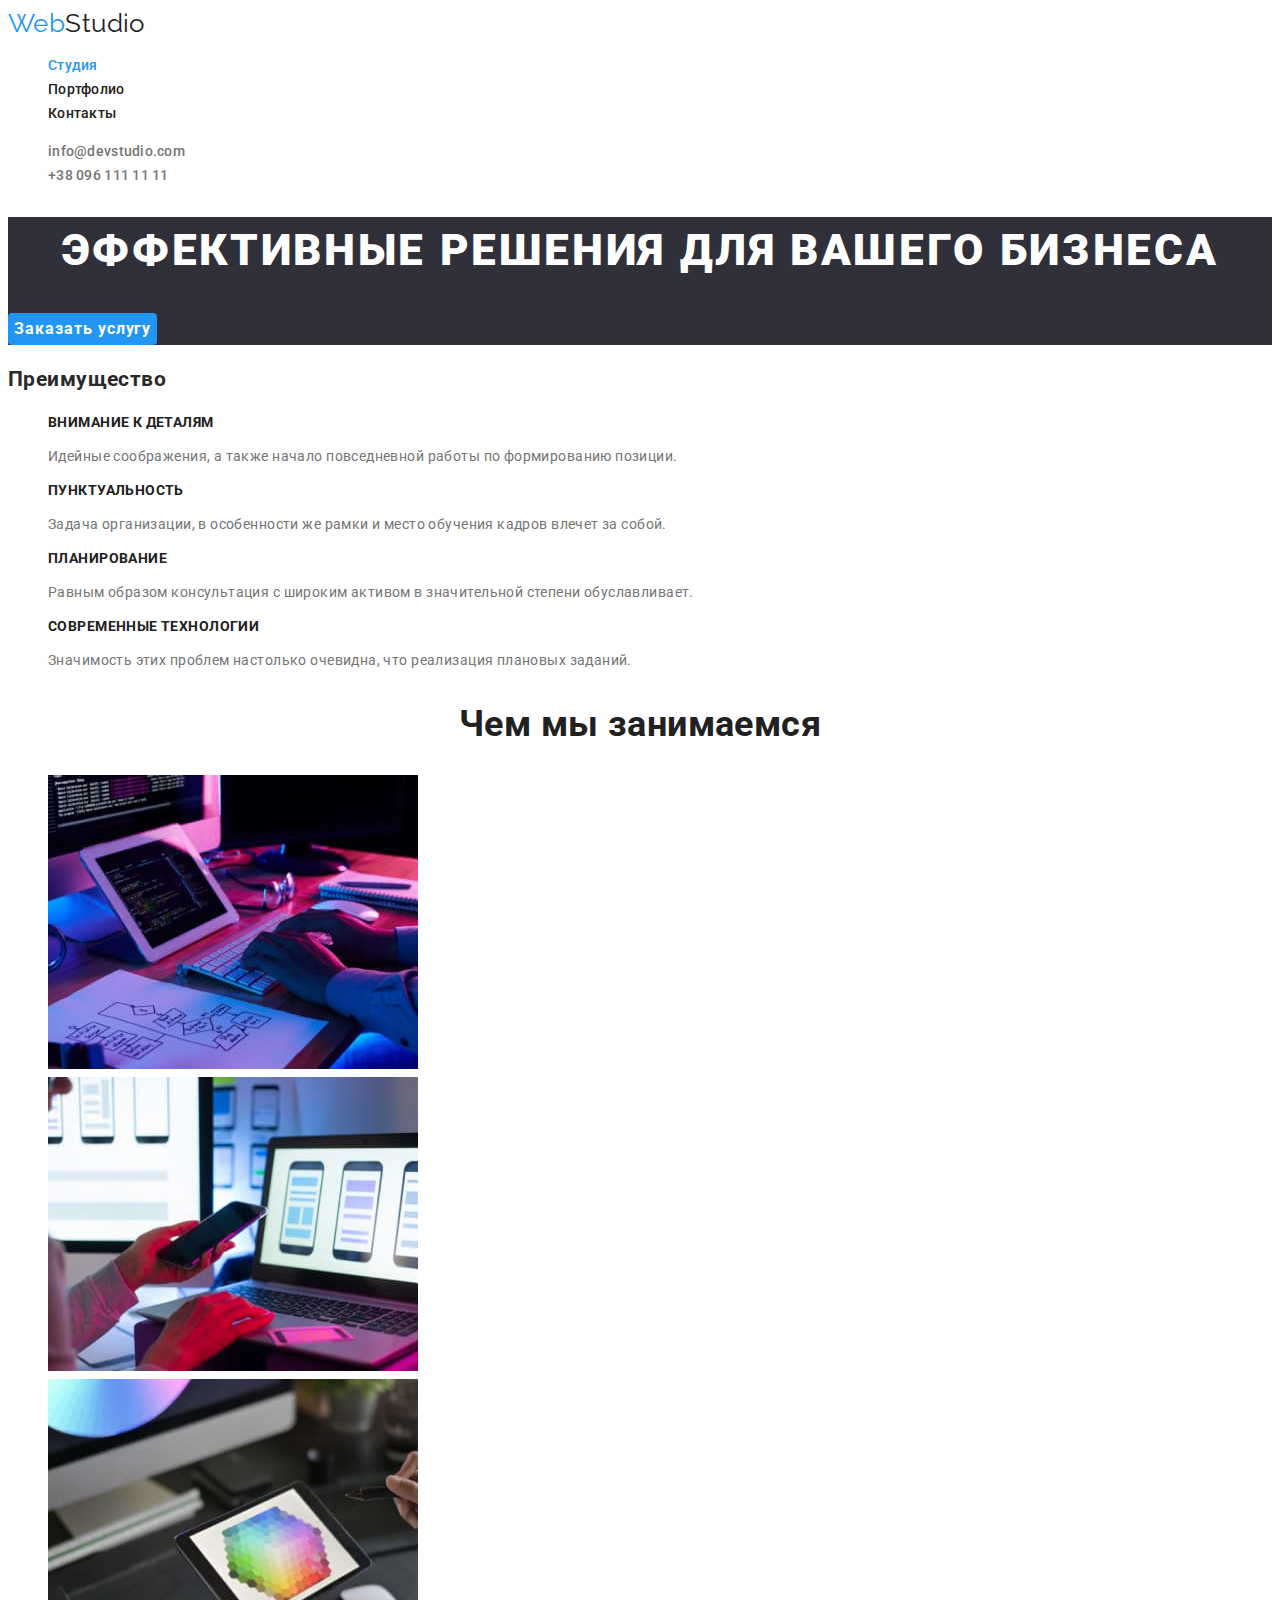
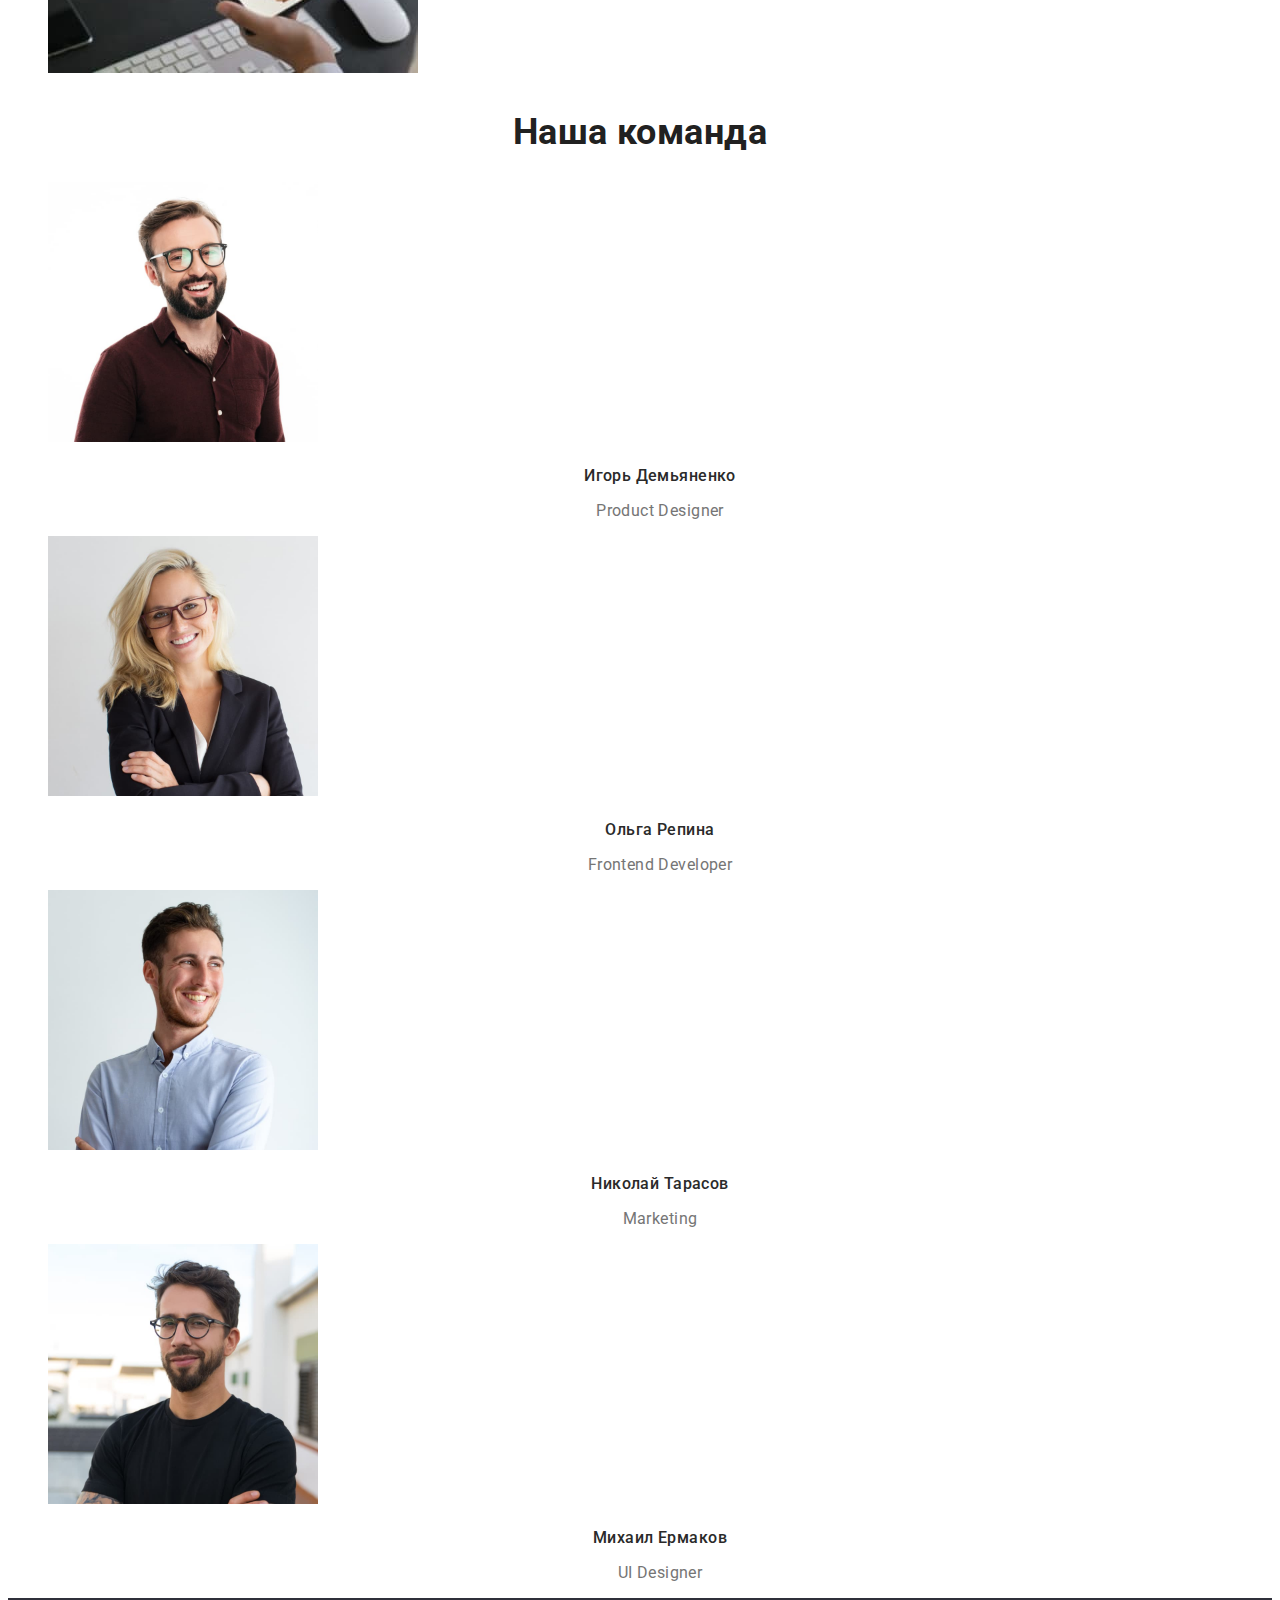
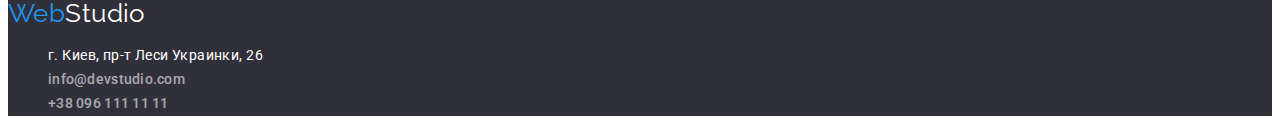
==== commit ba007c92: "fix bags again" ====
--- a/index.html
+++ b/index.html
@@ -101,7 +101,7 @@
       </a>
         <address>
         <ul class="contacts-footer list">
-          <li><a href="/" class="contacts-address">г. Киев, пр-т Леси Украинки, 26</a></li>
+          <li><a href="/" class="contacts-address link">г. Киев, пр-т Леси Украинки, 26</a></li>
           <li ><a href="mailto:info@devstudio.com" class="contacts-link link">info@devstudio.com</a></li>
           <li><a href="tel:+380961111111" class="contacts-link link">+38 096 111 11 11</a></li>
         </ul>
--- a/css/styles.css
+++ b/css/styles.css
@@ -31,6 +31,7 @@
 .section-title {
   color: var(--title-text-color);
 
+  font-size: 36px;
   line-height: 1.17;
   text-align: center;
 }
@@ -72,6 +73,7 @@
 .contacts-link {
   color: var(--grey);
 }
+
 .contacts-link:hover,
 .contacts-link:focus {
   color: var(--accent-color);
@@ -86,6 +88,7 @@
   color: var(--primary-white-color);
 
   font-weight: 900;
+  font-size: 44px;
   line-height: 1.5;
   text-align: center;
   letter-spacing: 0.06em;
@@ -115,6 +118,7 @@
   color: var(--title-text-color);
 
   font-weight: 700;
+  font-size: 14px;
   line-height: 1.14;
   text-transform: uppercase;
 }
@@ -161,6 +165,11 @@
 
   font-weight: 500;
   font-style: normal;
+}
+
+.footer .contacts-link:hover,
+.footer .contacts-link:focus {
+  color: var(--accent-color);
 }
 
 /* styles for portfolio */
